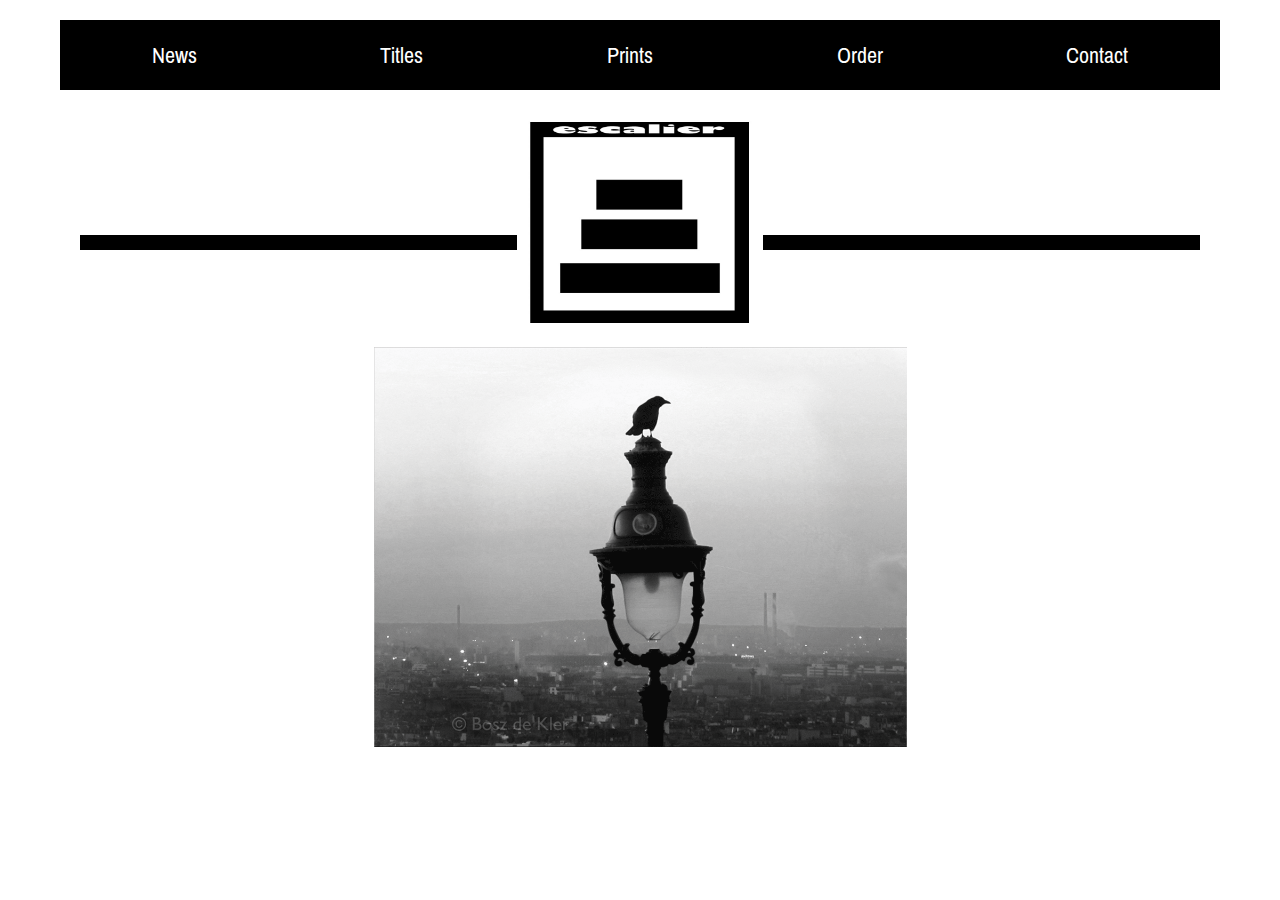
==== index.html @ b1b72471 "Merge branch 'master' of github.com:escal/escal" ====
<!DOCTYPE html>
<html>
  <head>
  	<title>Escalier</title>
    <link rel="stylesheet" href="style.css"/>
  </head>
  <body>
    <div id="wrap">
      <div>
        <a class="logo" href="index.html"></a>
        <nav>
        	<a href="news.html">News</a>
        	<a href="titles.html">Titles</a>
        	<a href="prints.html">Prints</a>
        	<a href="order.html">Order</a>
        	<a href="contact.html">Contact</a>
        </nav>
    		<div id="logo-arrangement">
    			<div></div><a href="index.html"><img src="img/logo.png" alt="escalier"/></a><div></div>
    		</div>
      </div>
      <div id="content">
        <section id="top">
      		<div class="carousel" id="carousel">
      			<img src="img/00-lantern.png" />
      			<img src="img/00-dog.png" />
      			<img src="img/00-pont.png" />
      			<img src="img/00-lucifer.png" />
      			<img src="img/00-circus.png" />
      			<img src="img/00-rocky.png" />
      		</div>
      	</section>
      </div>
    </div>
    <script src="carousel.js"></script>
    <script>
    	carousel( document.getElementById( 'carousel' ), 5000 );
    </script>
  </body>
</html>
---- style.css ----
@font-face {
  font-family: "ArchivoNarrow";
  src: url("ArchivoNarrow-Regular.otf") format("opentype");
}

body, html {
	margin: 0;
	padding: 0;
	font-family: ArchivoNarrow, sans-serif;
	height: 100%;
}

#wrap {
	max-width: 1200px;
	margin: 0 auto;
	height: 100%;
	display: flex;
	flex-direction: column;
	overflow: hidden;
}

nav {
	margin: 20px 20px 0 20px;
	width: calc(100% - 40px);
	display: flex;
	justify-content: space-around;
	background-color: black;
	color: white;
	height: 70px;
	line-height: 70px;
}

nav a {
	color: white;
	text-decoration: none;
	flex-grow: 1;
	text-align: center;
	font-size: 22px;
}

#content {
	flex-grow: 1;
	overflow: scroll;
}

#logo-arrangement {
	display: flex;
	justify-content: space-between;
	margin: 20px 40px 0;
}

#logo-arrangement div {
	height: 15px;
	background-color: black;
	flex-grow: 1;
	margin-top: 125px;
}

#logo-arrangement img[src="img/logo.png"] {
	width: 246px;
	height: 234px;
	margin: 0 auto;
}

#carousel {
	margin: 0 40px;
	height: 400px;
}

.carousel img {
	display: none;
}

h1 {
	text-align: center;
}

p {
	margin: 20px 80px;
	font-size: 20px;
	white-space: pre;
}

p.indent {
	margin-left: 120px;
}

.center {
	text-align: center;
}

.narrower {
	margin-left: 40px;
	margin-right: 40px;
}

.spaced-image {
	width: calc( 100% - 220px );
}

.book:not(:first-child) {
	margin-top: 80px;
}
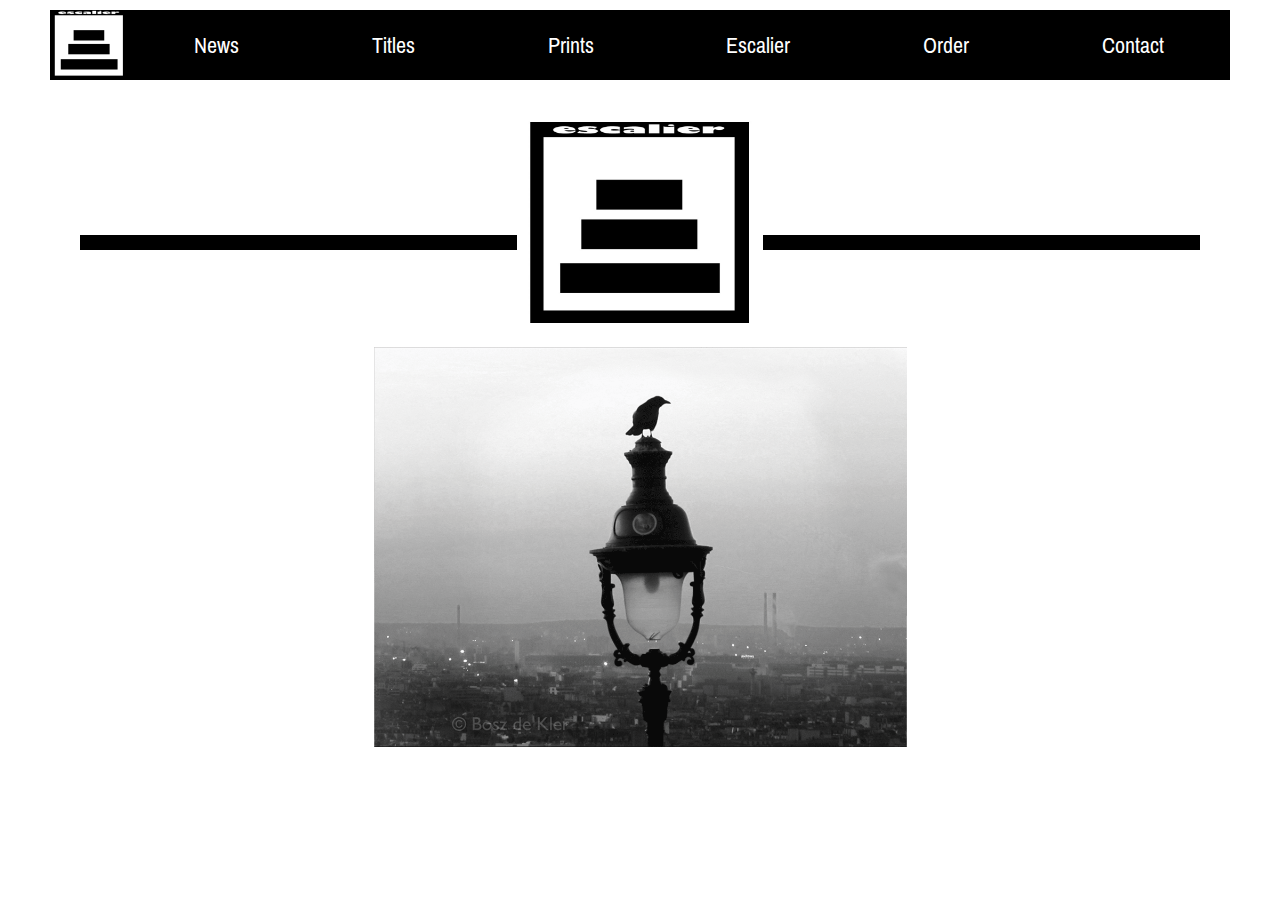
==== commit c1495548: "updated the site menu" ====
--- a/index.html
+++ b/index.html
@@ -6,20 +6,21 @@
   </head>
   <body>
     <div id="wrap">
-      <div>
+      <header>
         <a class="logo" href="index.html"></a>
         <nav>
         	<a href="news.html">News</a>
         	<a href="titles.html">Titles</a>
         	<a href="prints.html">Prints</a>
+          <a href="escalier.html">Escalier</a>
         	<a href="order.html">Order</a>
         	<a href="contact.html">Contact</a>
         </nav>
+      </header>
+      <div id="content">
     		<div id="logo-arrangement">
     			<div></div><a href="index.html"><img src="img/logo.png" alt="escalier"/></a><div></div>
     		</div>
-      </div>
-      <div id="content">
         <section id="top">
       		<div class="carousel" id="carousel">
       			<img src="img/00-lantern.png" />
--- a/style.css
+++ b/style.css
@@ -19,15 +19,28 @@
 	overflow: hidden;
 }
 
+header {
+	display: flex;
+	padding: 10px;
+}
+
+header a.logo {
+	width: 78px;
+	height: 70px;
+	background-image: url(img/logo-escalier.png);
+	background-size: contain;
+	background-repeat: no-repeat;
+	display: inline-block;
+}
+
 nav {
-	margin: 20px 20px 0 20px;
-	width: calc(100% - 40px);
 	display: flex;
 	justify-content: space-around;
 	background-color: black;
 	color: white;
 	height: 70px;
 	line-height: 70px;
+	flex-grow: 1;
 }
 
 nav a {
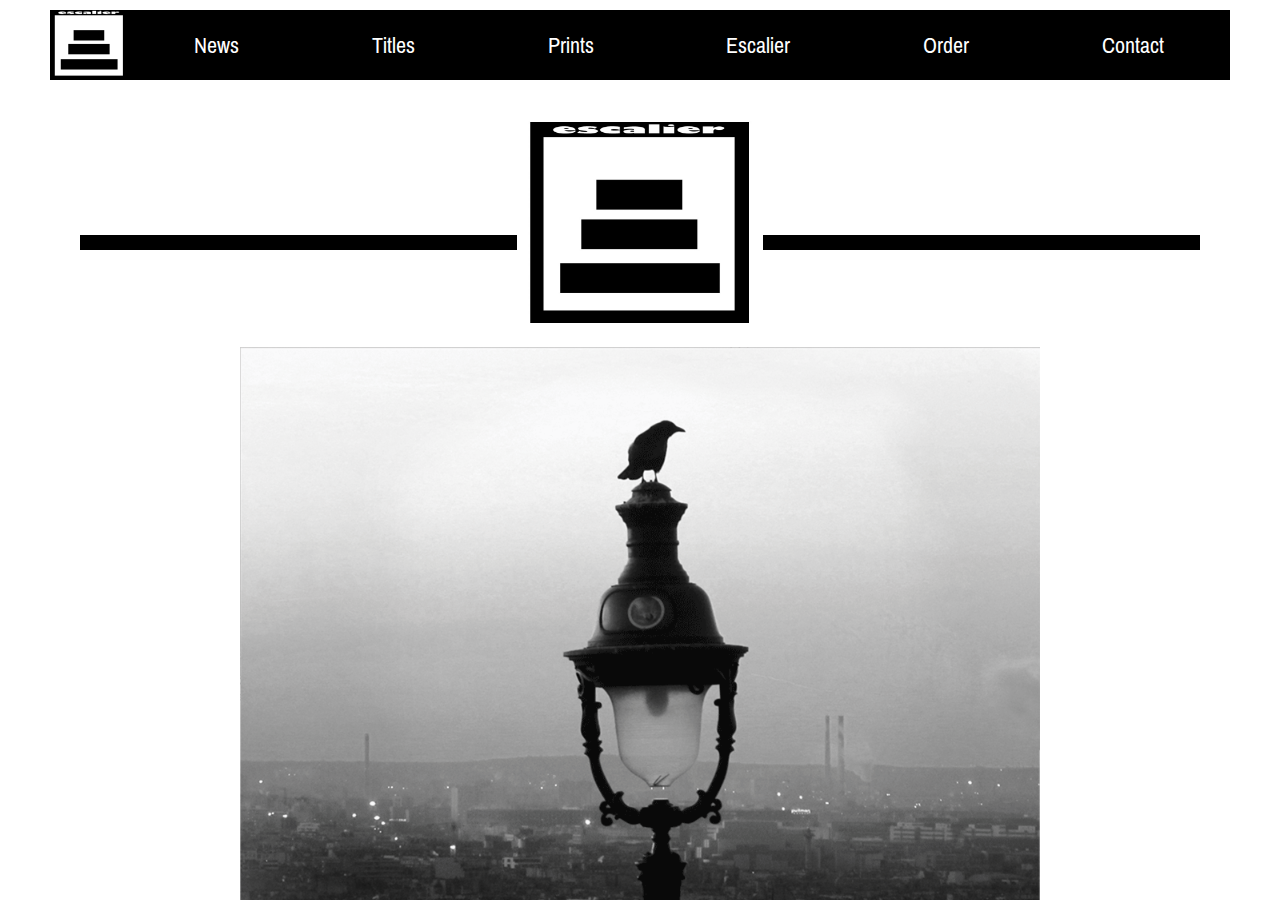
==== commit 870ea733: "edit facebook meta text" ====
--- a/index.html
+++ b/index.html
@@ -3,6 +3,11 @@
   <head>
   	<title>Escalier</title>
     <link rel="stylesheet" href="style.css"/>
+    <meta property="og:url"                content="http://www.uitgeverij-escalier.nl/index.html" />
+ 
+    <meta property="og:title"              content="uitgeverij escalier" />
+    <meta property="og:description"        content="Boeken van Escalier" />
+    <meta property="og:image"              content="http://incitatus.png" />
   </head>
   <body>
     <div id="wrap">
--- a/style.css
+++ b/style.css
@@ -22,6 +22,8 @@
 header {
 	display: flex;
 	padding: 10px;
+	flex-basis: 70px;
+	flex-shrink: 0;
 }
 
 header a.logo {
@@ -75,9 +77,8 @@
 	margin: 0 auto;
 }
 
-#carousel {
-	margin: 0 40px;
-	height: 400px;
+.carousel {
+	height: 600px;
 }
 
 .carousel img {
@@ -112,5 +113,32 @@
 }
 
 .book:not(:first-child) {
-	margin-top: 80px;
-}+	margin-top: 120px;
+}
+
+#contact-form {
+	width: 350px;
+	margin: 0 auto;
+}
+
+#contact-form label {
+	display: inline-block;
+	width: 90px;
+}
+
+#contact-form input[type="text"], #contact-form input[type="email"] {
+	width: 200px;
+}
+
+#contact-form textarea {
+	width: 343px;
+	height: 100px;
+}
+
+#contact-form input[type="submit"] {
+	float: right;
+	border: none;
+	padding: 5px;
+	font-weight: 900;
+	font-size: 20px;
+}
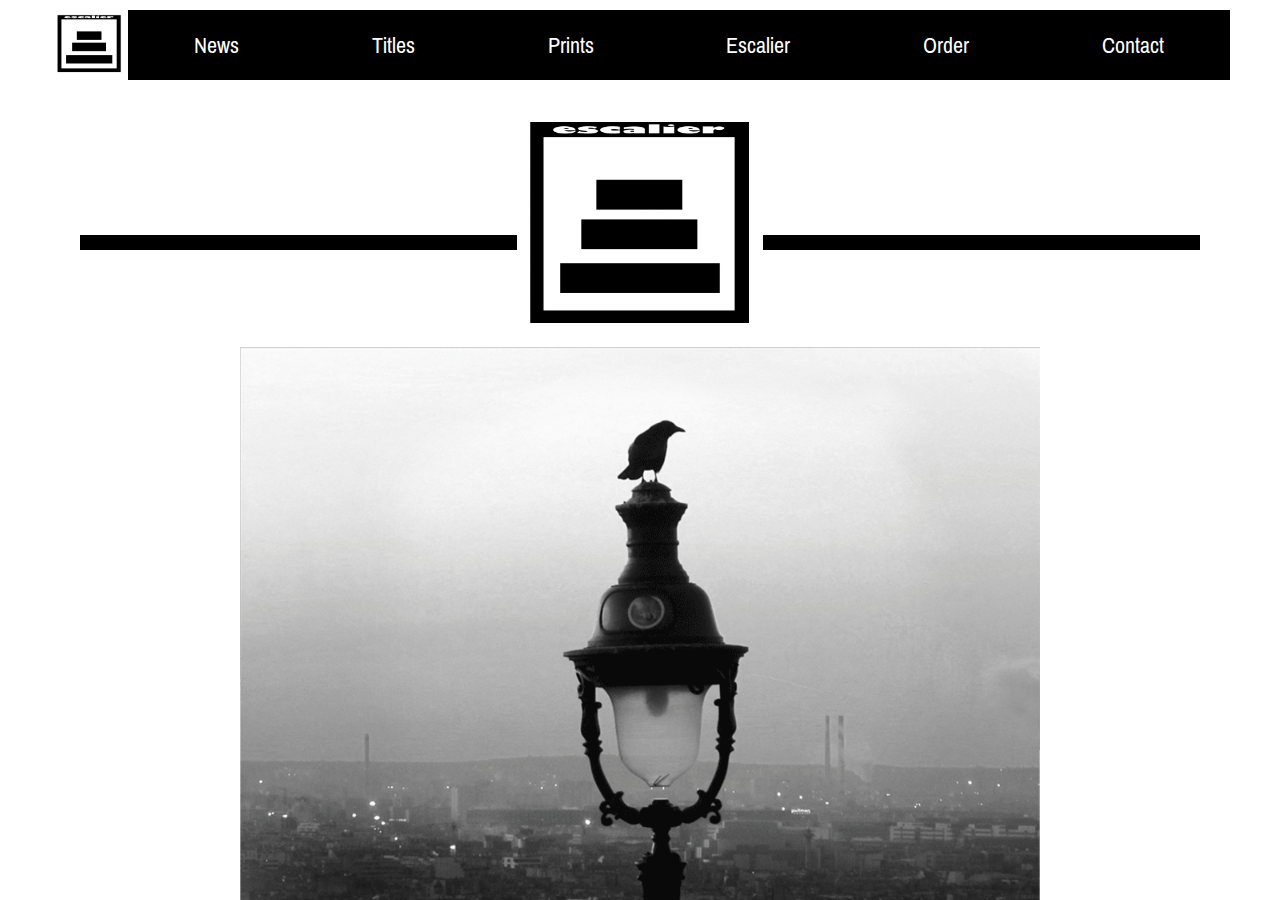
==== commit b1ea645f: "show logo-escalier" ====
--- a/index.html
+++ b/index.html
@@ -7,7 +7,7 @@
  
     <meta property="og:title"              content="uitgeverij escalier" />
     <meta property="og:description"        content="Boeken van Escalier" />
-    <meta property="og:image"              content="http://incitatus.png" />
+    <meta property="og:image"              content="http://logo-escalier.png" />
   </head>
   <body>
     <div id="wrap">
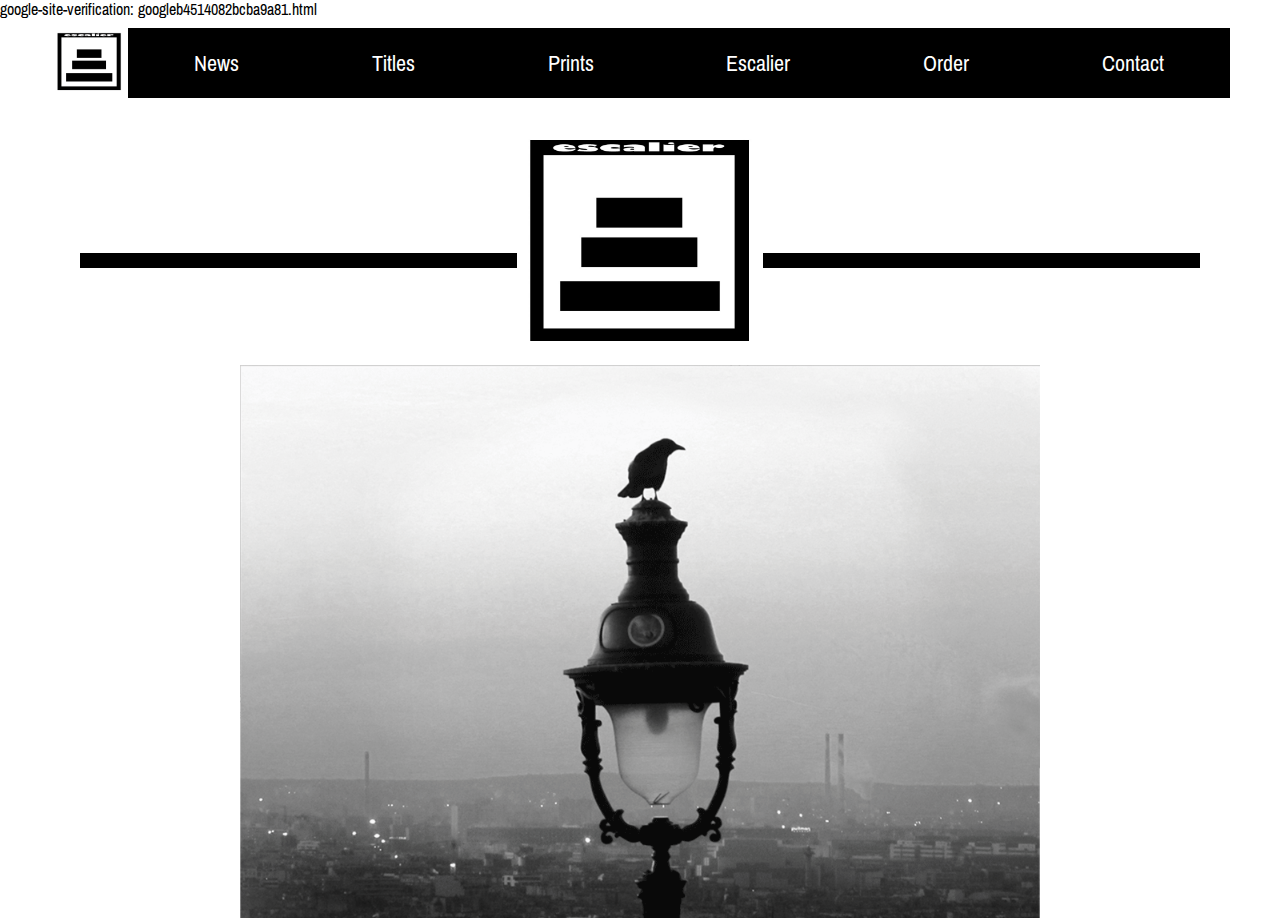
==== commit 9500a065: "googele site verification added" ====
--- a/index.html
+++ b/index.html
@@ -3,6 +3,7 @@
   <head>
   	<title>Escalier</title>
     <link rel="stylesheet" href="style.css"/>
+    google-site-verification: googleb4514082bcba9a81.html
     <meta property="og:url"                content="http://www.uitgeverij-escalier.nl/index.html" />
  
     <meta property="og:title"              content="uitgeverij escalier" />
@@ -30,7 +31,7 @@
       		<div class="carousel" id="carousel">
       			<img src="img/00-lantern.png" />
       			<img src="img/00-dog.png" />
-      			<img src="img/00-pont.png" />
+      			<img src="img/02-ubiquitous6.png" />
       			<img src="img/00-lucifer.png" />
       			<img src="img/00-circus.png" />
       			<img src="img/00-rocky.png" />
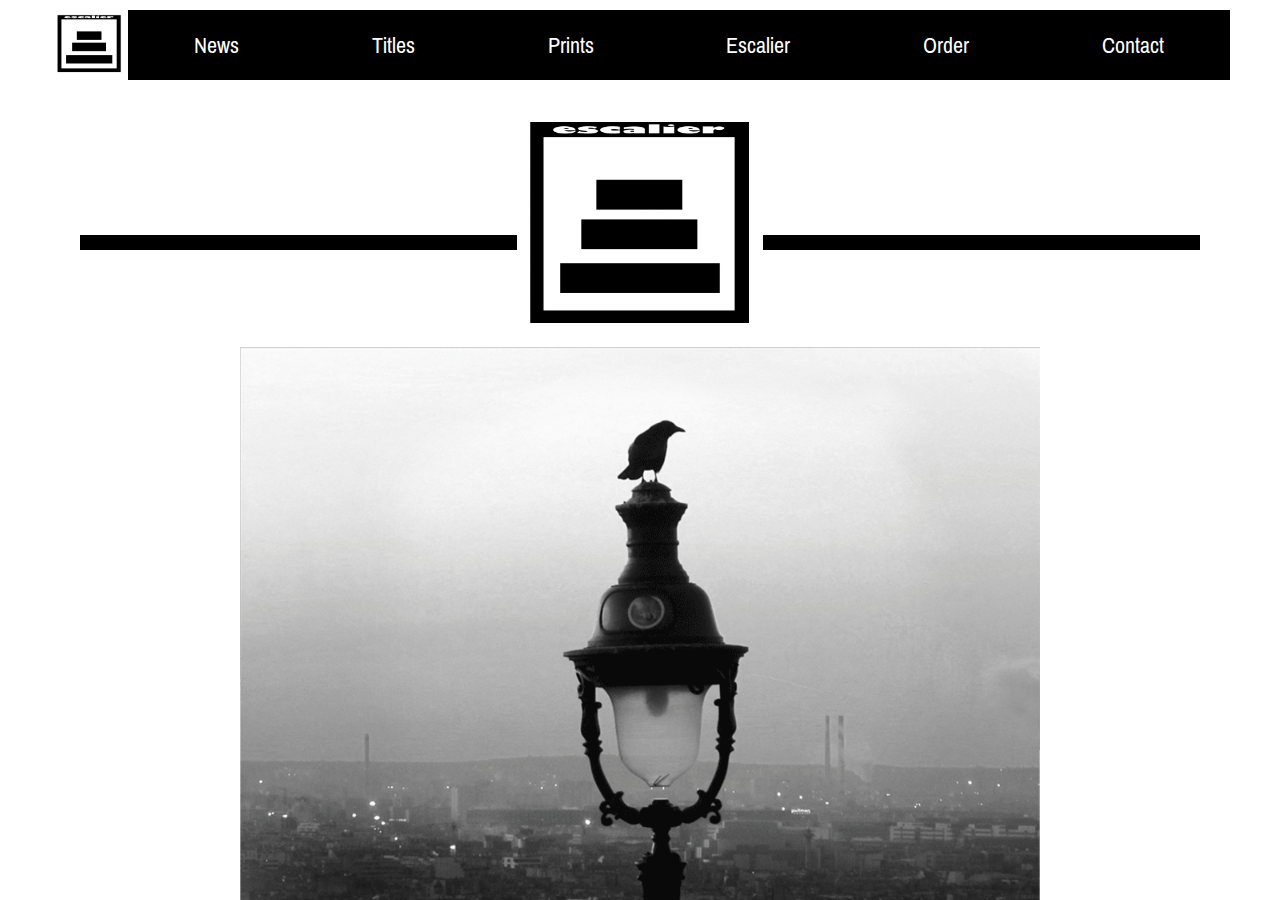
==== commit 967899ca: "google code verwijderd" ====
--- a/index.html
+++ b/index.html
@@ -3,7 +3,7 @@
   <head>
   	<title>Escalier</title>
     <link rel="stylesheet" href="style.css"/>
-    google-site-verification: googleb4514082bcba9a81.html
+   
     <meta property="og:url"                content="http://www.uitgeverij-escalier.nl/index.html" />
  
     <meta property="og:title"              content="uitgeverij escalier" />
